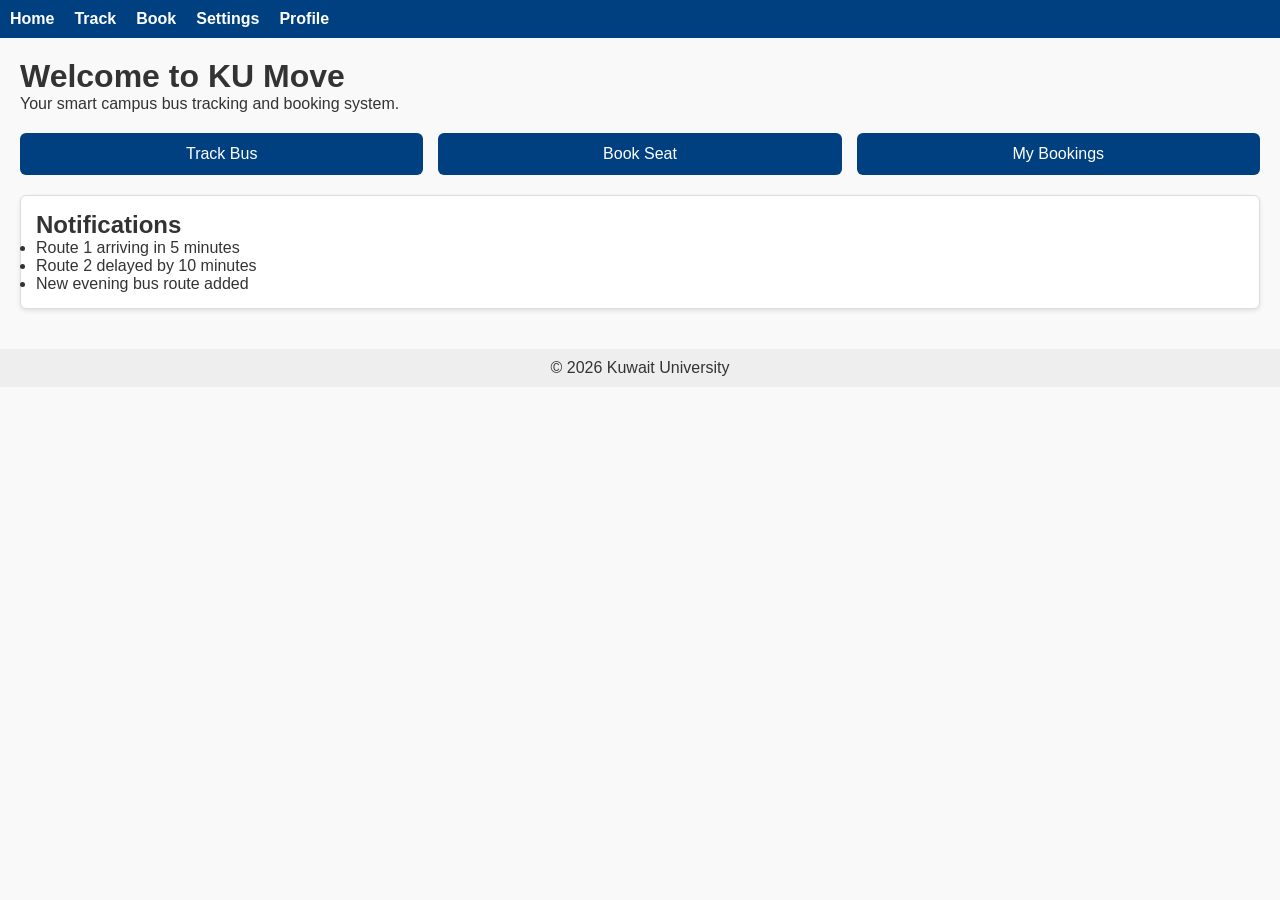
==== index.html @ cdfb766b "1" ====
<!DOCTYPE html>
<html lang="en">
<head>
  <meta charset="UTF-8">
  <title>KUMove - Home</title>
  <link rel="stylesheet" href="style.css">
</head>
<body>
  <!-- Navigation -->
  <nav>
    <ul>
      <li><a href="index.html">Home</a></li>
      <li><a href="tracking.html">Track</a></li>
      <li><a href="booking.html">Book</a></li>
      <li><a href="settings.html">Settings</a></li>
        <li><a href="profile.html">Profile</a></li>
    </ul>
  </nav>

   <!-- Home Content -->
  <main>
    <h1>Welcome to KU Move</h1>
    <p>Your smart campus bus tracking and booking system.</p>

    <!-- Quick Access Buttons -->
    <section class="quick-access">
      <a href="tracking.html" class="btn">Track Bus</a>
      <a href="booking.html" class="btn">Book Seat</a>
      <a href="mybookings.html" class="btn">My Bookings</a>
    </section>

    <!-- Notifications -->
    <section class="card">
      <h2>Notifications</h2>
      <ul>
        <li>Route 1 arriving in 5 minutes</li>
        <li>Route 2 delayed by 10 minutes</li>
        <li>New evening bus route added</li>
      </ul>
    </section>
  </main>

  <!-- Footer -->
  <footer>
    <p>&copy; 2026 Kuwait University</p>
  </footer>
</body>
</html>
---- style.css ----
/* General Reset */
body, h1, h2, p, ul, li {
  margin: 0;
  padding: 0;
}

/* Body */
body {
  font-family: Arial, sans-serif;
  background-color: #f9f9f9;
  color: #333;
}

/* Navigation */
nav ul {
  display: flex;
  background: #004080;
  list-style: none;
  padding: 10px;
}
nav ul li {
  margin-right: 20px;
}
nav ul li a {
  color: white;
  text-decoration: none;
  font-weight: bold;
}
nav ul li a:hover {
  text-decoration: underline;
}

/* Layout */
main {
  padding: 20px;
}

/* Footer */
footer {
  text-align: center;
  background: #eee;
  padding: 10px;
  margin-top: 20px;
}

/* Dashboard Layout */
.dashboard {
  display: grid;
  grid-template-columns: 1fr 1fr;
  gap: 20px;
  margin-top: 20px;
}

/* Card Style */
.card {
  background: #fff;
  padding: 15px;
  border: 1px solid #ddd;
  border-radius: 6px;
  box-shadow: 0 2px 4px rgba(0,0,0,0.1);
}

/* Quick Links */
.quick-links {
  display: flex;
  gap: 10px;
}
.btn {
  background: #004080;
  color: white;
  padding: 8px 12px;
  text-decoration: none;
  border-radius: 4px;
}
.btn:hover {
  background: #0066cc;
}
/* Profile Page */
.profile-links {
  list-style: none;
  padding: 0;
}
.profile-links li {
  margin: 10px 0;
}
.profile-links .btn {
  display: inline-block;
  background: #004080;
  color: white;
  padding: 10px 15px;
  text-decoration: none;
  border-radius: 4px;
}
.profile-links .btn:hover {
  background: #0066cc;
}
/* Quick Access Section */
.quick-access {
  display: flex;
  flex-wrap: wrap;
  gap: 15px;
  margin: 20px 0;
}
.quick-access .btn {
  flex: 1;
  min-width: 120px;
  text-align: center;
  background: #004080;
  color: white;
  padding: 12px;
  text-decoration: none;
  border-radius: 6px;
}
.quick-access .btn:hover {
  background: #0066cc;
}

/* Notifications Card */
.card {
  background: #fff;
  padding: 15px;
  border: 1px solid #ddd;
  border-radius: 6px;
  margin-top: 20px;
}

/* Mobile-Friendly Layout */
@media (max-width: 600px) {
  nav ul {
    flex-direction: column;
    align-items: flex-start;
  }
  .quick-access {
    flex-direction: column;
  }
}
/* Login button inside content */
.card a.btn {
  display: inline-block;
  background: #004080;
  color: white;
  padding: 8px 12px;
  text-decoration: none;
  border-radius: 4px;
}
.card a.btn:hover {
  background: #0066cc;
}
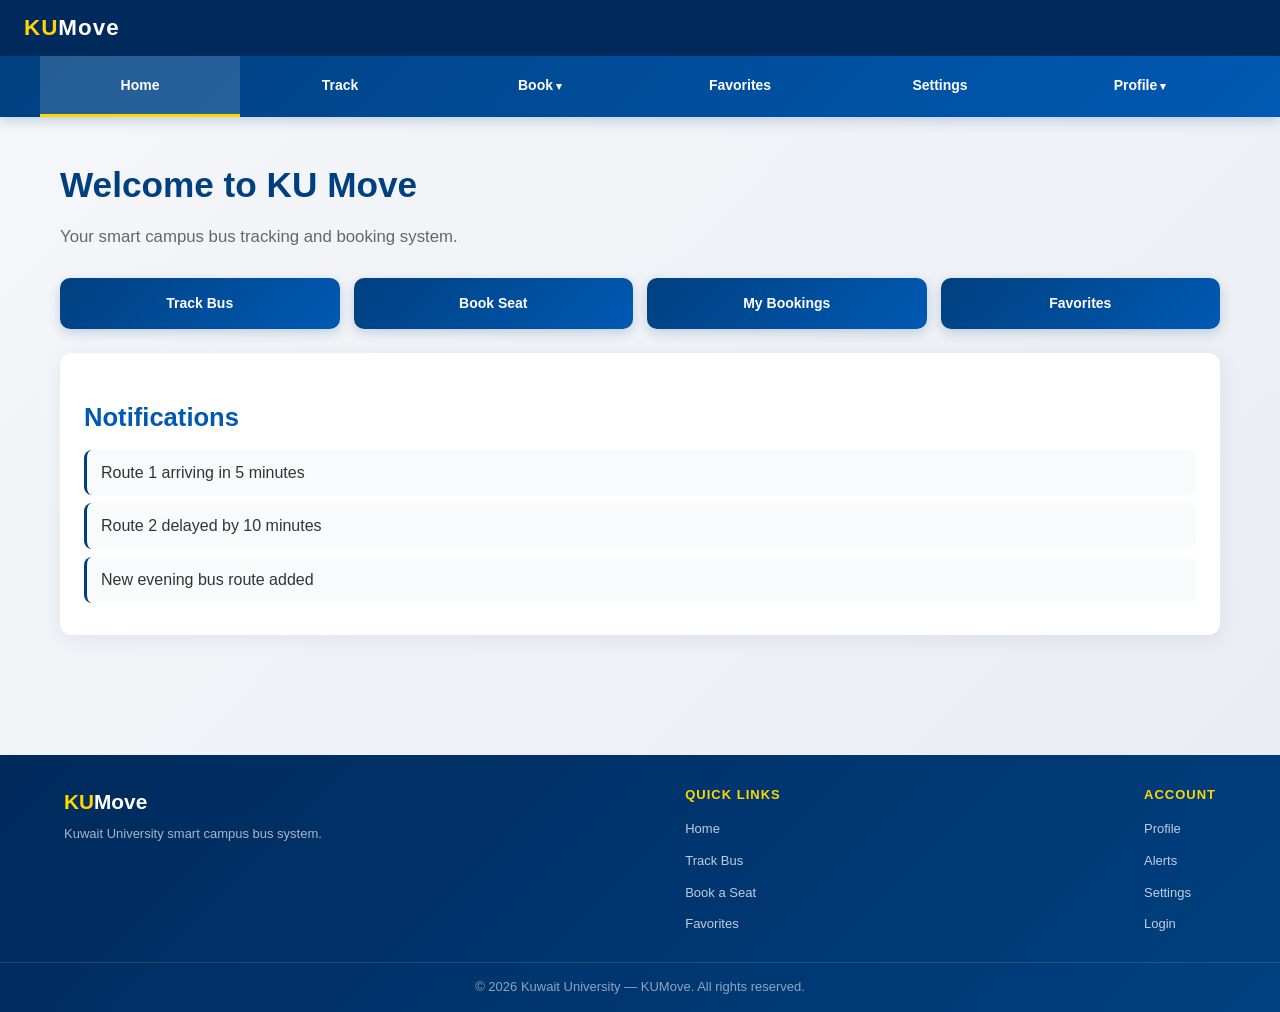
==== commit d896078f: "DONE" ====
--- a/index.html
+++ b/index.html
@@ -2,34 +2,61 @@
 <html lang="en">
 <head>
   <meta charset="UTF-8">
+  <meta name="viewport" content="width=device-width, initial-scale=1.0">
   <title>KUMove - Home</title>
-  <link rel="stylesheet" href="style.css">
+  <link rel="stylesheet" href="css/style.css">
 </head>
 <body>
-  <!-- Navigation -->
+
+  <!-- Site Header: logo left, greeting right -->
+  <header class="site-header">
+    <a href="index.html" class="logo">KU<span>Move</span></a>
+    <span id="greeting"></span>
+  </header>
+
   <nav>
-    <ul>
-      <li><a href="index.html">Home</a></li>
+    <button class="hamburger" id="hamburger" aria-label="Open menu">
+      <span></span><span></span><span></span>
+    </button>
+    <ul id="nav-links">
+      <li><a href="index.html"  class='active'>Home</a></li>
       <li><a href="tracking.html">Track</a></li>
-      <li><a href="booking.html">Book</a></li>
+
+      <!-- Booking with submenu -->
+      <li class="has-sub">
+        <a href="booking.html">Book</a>
+        <ul class="submenu">
+          <li><a href="booking.html">Book a Seat</a></li>
+          <li><a href="mybookings.html">My Bookings</a></li>
+        </ul>
+      </li>
+
+      <li><a href="favorites.html">Favorites</a></li>
       <li><a href="settings.html">Settings</a></li>
-        <li><a href="profile.html">Profile</a></li>
+
+      <!-- Profile with submenu -->
+      <li class="has-sub">
+        <a href="profile.html">Profile</a>
+        <ul class="submenu">
+          <li><a href="profile.html">My Profile</a></li>
+          <li><a href="notifications.html">Alerts</a></li>
+        </ul>
+      </li>
+
     </ul>
   </nav>
 
-   <!-- Home Content -->
   <main>
     <h1>Welcome to KU Move</h1>
     <p>Your smart campus bus tracking and booking system.</p>
 
-    <!-- Quick Access Buttons -->
     <section class="quick-access">
       <a href="tracking.html" class="btn">Track Bus</a>
       <a href="booking.html" class="btn">Book Seat</a>
       <a href="mybookings.html" class="btn">My Bookings</a>
+      <a href="favorites.html" class="btn">Favorites</a>
     </section>
 
-    <!-- Notifications -->
     <section class="card">
       <h2>Notifications</h2>
       <ul>
@@ -40,9 +67,36 @@
     </section>
   </main>
 
-  <!-- Footer -->
   <footer>
-    <p>&copy; 2026 Kuwait University</p>
+    <div class="footer-top">
+      <div class="footer-brand">
+        <div class="footer-logo">KU<span>Move</span></div>
+        <p>Kuwait University smart campus bus system.</p>
+      </div>
+      <div class="footer-links">
+        <h4>Quick Links</h4>
+        <ul>
+          <li><a href="index.html">Home</a></li>
+          <li><a href="tracking.html">Track Bus</a></li>
+          <li><a href="booking.html">Book a Seat</a></li>
+          <li><a href="favorites.html">Favorites</a></li>
+        </ul>
+      </div>
+      <div class="footer-links">
+        <h4>Account</h4>
+        <ul>
+          <li><a href="profile.html">Profile</a></li>
+          <li><a href="notifications.html">Alerts</a></li>
+          <li><a href="settings.html">Settings</a></li>
+          <li><a href="login.html">Login</a></li>
+        </ul>
+      </div>
+    </div>
+    <div class="footer-bottom">
+      &copy; 2026 Kuwait University &mdash; KUMove. All rights reserved.
+    </div>
   </footer>
+
+  <script src="js/main.js"></script>
 </body>
-</html>
+</html>
--- a/css/style.css
+++ b/css/style.css
@@ -0,0 +1,429 @@
+/* ── Reset ─────────────────────────────────────── */
+* { margin:0; padding:0; box-sizing:border-box; }
+
+body {
+  font-family: 'Segoe UI', Tahoma, Geneva, Verdana, sans-serif;
+  background: linear-gradient(135deg, #f5f7fa 0%, #e8ecf1 100%);
+  color: #333;
+  min-height: 100vh;
+  line-height: 1.6;
+}
+
+/* ════════════════════════════════════════════════
+   SITE HEADER  (logo left, greeting right)
+   ════════════════════════════════════════════════ */
+.site-header {
+  background: #002a5c;
+  display: flex;
+  justify-content: space-between;
+  align-items: center;
+  padding: 10px 24px;
+}
+.site-header .logo {
+  color: #ffd700;
+  font-size: 1.4rem;
+  font-weight: 800;
+  letter-spacing: 1px;
+  text-decoration: none;
+}
+.site-header .logo span { color: white; }
+#greeting {
+  color: white;
+  font-size: 0.95rem;
+  font-weight: 500;
+}
+
+/* ════════════════════════════════════════════════
+   NAVIGATION
+   ════════════════════════════════════════════════ */
+nav {
+  background: linear-gradient(135deg, #004080 0%, #0059b3 100%);
+  box-shadow: 0 4px 12px rgba(0,64,128,0.2);
+  position: sticky;
+  top: 0;
+  z-index: 100;
+}
+
+/* hamburger button */
+.hamburger {
+  display: none;
+  flex-direction: column;
+  justify-content: center;
+  gap: 5px;
+  background: none;
+  border: none;
+  cursor: pointer;
+  padding: 14px 20px;
+  box-shadow: none;
+}
+.hamburger span {
+  display: block; width:25px; height:3px;
+  background:white; border-radius:3px;
+}
+
+nav > ul {
+  display: flex;
+  list-style: none;
+  max-width: 1200px;
+  margin: 0 auto;
+  padding: 0;
+}
+nav > ul > li { flex: 1; position: relative; }
+
+nav > ul > li > a {
+  display: block;
+  color: white;
+  text-decoration: none;
+  font-weight: 600;
+  padding: 18px 20px;
+  text-align: center;
+  font-size: 14px;
+  transition: background 0.2s;
+  border-bottom: 3px solid transparent;
+}
+nav > ul > li > a:hover,
+nav > ul > li > a.active {
+  background: rgba(255,255,255,0.15);
+  border-bottom-color: #ffd700;
+}
+
+/* ── Dropdown submenu ─────────────────────────── */
+nav ul .submenu {
+  display: none;
+  position: absolute;
+  top: 100%;
+  left: 0;
+  background: #003370;
+  list-style: none;
+  min-width: 160px;
+  border-radius: 0 0 8px 8px;
+  box-shadow: 0 6px 20px rgba(0,0,0,0.2);
+  z-index: 200;
+}
+nav ul li.has-sub.open .submenu { display: block; }
+
+nav ul .submenu li a {
+  display: block;
+  color: white;
+  text-decoration: none;
+  padding: 12px 18px;
+  font-size: 14px;
+  font-weight: 500;
+  white-space: nowrap;
+  transition: background 0.2s;
+  border-bottom: none;
+}
+nav ul .submenu li a:hover { background: rgba(255,255,255,0.15); }
+
+/* arrow indicator on parent */
+.has-sub > a::after { content: ' ▾'; font-size: 11px; }
+
+/* ════════════════════════════════════════════════
+   MAIN CONTENT
+   ════════════════════════════════════════════════ */
+main {
+  padding: 40px 20px;
+  max-width: 1200px;
+  margin: 0 auto;
+  animation: fadeIn 0.4s ease-in;
+}
+@keyframes fadeIn {
+  from { opacity:0; transform:translateY(16px); }
+  to   { opacity:1; transform:translateY(0); }
+}
+
+h1 { color:#004080; font-size:2.2rem; margin-bottom:10px; font-weight:700; }
+h2 { color:#0059b3; font-size:1.6rem; margin:20px 0 12px; font-weight:600; }
+h3 { color:#004080; font-size:1.2rem; margin-bottom:8px; }
+main > p { color:#666; font-size:1.05rem; margin-bottom:28px; }
+
+/* ── Card ─────────────────────────────────────── */
+.card {
+  background: white;
+  padding: 24px;
+  border-radius: 12px;
+  box-shadow: 0 4px 20px rgba(0,64,128,0.08);
+  transition: box-shadow 0.3s, transform 0.3s;
+  margin-bottom: 20px;
+}
+.card:hover { box-shadow:0 8px 30px rgba(0,64,128,0.15); transform:translateY(-3px); }
+.card > p   { color:#555; margin-top:8px; line-height:1.6; }
+.card ul    { list-style:none; padding:0; margin-top:12px; }
+.card ul li {
+  padding:10px 14px; background:#f8fafc;
+  margin-bottom:8px; border-radius:8px;
+  border-left:3px solid #004080;
+}
+
+/* ── Dashboard grid ───────────────────────────── */
+.dashboard {
+  display: grid;
+  grid-template-columns: repeat(auto-fit, minmax(260px,1fr));
+  gap: 22px;
+  margin-top: 24px;
+}
+
+/* ── Booking card ─────────────────────────────── */
+.booking-card {
+  background:white; padding:22px; border-radius:12px;
+  box-shadow:0 4px 20px rgba(0,64,128,0.08);
+  display:flex; flex-direction:column; gap:8px;
+  transition: box-shadow 0.3s, transform 0.3s;
+}
+.booking-card:hover { box-shadow:0 8px 30px rgba(0,64,128,0.15); transform:translateY(-3px); }
+.booking-card h2 { margin:0 0 6px; font-size:1.2rem; }
+.booking-card p  { margin:0; color:#555; font-size:14px; }
+.booking-card .btn { margin-top:14px; align-self:flex-start; }
+
+/* ── Buttons ──────────────────────────────────── */
+.btn, button[type="submit"] {
+  background: linear-gradient(135deg,#004080,#0059b3);
+  color: white; padding:11px 22px;
+  text-decoration:none; border-radius:8px; border:none;
+  font-weight:600; font-size:14px; cursor:pointer;
+  transition: all 0.25s; box-shadow:0 4px 12px rgba(0,64,128,0.2);
+  display:inline-block;
+}
+.btn:hover, button[type="submit"]:hover {
+  background: linear-gradient(135deg,#0059b3,#0066cc);
+  box-shadow:0 6px 20px rgba(0,89,179,0.3); transform:translateY(-2px);
+}
+button[type="submit"]:disabled {
+  background:#6c757d; cursor:not-allowed; transform:none; box-shadow:none;
+}
+
+/* ── Quick access ─────────────────────────────── */
+.quick-access {
+  display:grid; grid-template-columns:repeat(auto-fit,minmax(140px,1fr));
+  gap:14px; margin:24px 0;
+}
+.quick-access .btn {
+  text-align:center; padding:14px 10px; border-radius:10px;
+}
+
+/* ── Form wrapper (centered card) ─────────────── */
+.form-wrapper {
+  max-width:480px; margin:28px auto 0;
+  background:white; padding:32px 28px;
+  border-radius:12px; box-shadow:0 4px 20px rgba(0,64,128,0.1);
+}
+.form-group { display:flex; flex-direction:column; margin-bottom:18px; }
+.form-group label { font-weight:600; color:#004080; margin-bottom:5px; font-size:14px; }
+
+input[type="text"], input[type="email"], input[type="password"],
+input[type="time"], input[type="number"], select, textarea {
+  width:100%; padding:11px 14px; border-radius:8px;
+  border:2px solid #e0e6ed; background:white;
+  font-size:14px; color:#333; font-family:inherit; transition:border 0.2s;
+}
+input:hover, select:hover, textarea:hover { border-color:#004080; }
+input:focus, select:focus, textarea:focus {
+  outline:none; border-color:#0066cc;
+  box-shadow:0 0 0 3px rgba(0,102,204,0.1);
+}
+.form-wrapper button[type="submit"] { width:100%; margin-top:6px; padding:13px; font-size:15px; }
+
+/* ── Validation styles ────────────────────────── */
+.input-error { border-color:#cc0000 !important; box-shadow:0 0 0 3px rgba(204,0,0,0.1) !important; }
+.error-msg   { display:none; color:#cc0000; font-size:12px; margin-top:4px; font-weight:500; }
+.feedback-msg {
+  padding:11px 14px; border-radius:8px; margin-bottom:14px;
+  font-size:14px; font-weight:500;
+}
+.feedback-msg.success { background:#d4edda; color:#155724; border-left:4px solid #28a745; }
+.feedback-msg.error   { background:#f8d7da; color:#721c24; border-left:4px solid #cc0000; }
+
+/* ── Booking confirmation card ────────────────── */
+.feedback-success-card {
+  background:#d4edda; border-left:4px solid #28a745;
+  margin-top:18px; padding:22px; border-radius:12px;
+}
+.feedback-success-card h2 { color:#155724; font-size:1.2rem; margin-bottom:8px; }
+.feedback-success-card p  { color:#155724; margin:3px 0; }
+.feedback-success-card a  { color:#004080; font-weight:600; }
+
+/* ── Tracking ─────────────────────────────────── */
+.tracking-section {
+  background:white; padding:26px 28px; border-radius:12px;
+  box-shadow:0 4px 20px rgba(0,64,128,0.08);
+  margin-bottom:26px; max-width:500px;
+}
+.tracking-section label { display:block; font-weight:600; color:#004080; margin-bottom:6px; font-size:14px; }
+#track-btn { width:100%; margin-top:4px; }
+
+.route-map {
+  background:white; padding:26px; border-radius:12px;
+  box-shadow:0 4px 20px rgba(0,64,128,0.08); margin-top:24px;
+}
+.route-container {
+  display:flex; align-items:center; justify-content:space-between;
+  margin-top:26px; padding:18px; background:#f8fafc; border-radius:12px;
+}
+.stop { text-align:center; }
+.stop span { display:block; margin-top:10px; font-size:13px; font-weight:600; color:#666; white-space:nowrap; }
+.stop::before {
+  content:""; width:28px; height:28px; display:block; border-radius:50%;
+  background:#d1d5db; margin:auto; border:3px solid white;
+  box-shadow:0 2px 8px rgba(0,0,0,0.12);
+}
+.stop.completed::before { background:linear-gradient(135deg,#10b981,#059669); }
+.stop.active::before    { background:linear-gradient(135deg,#f59e0b,#d97706); box-shadow:0 4px 16px rgba(245,158,11,0.4); }
+.stop.active span       { color:#d97706; }
+.stop.completed span    { color:#059669; }
+.line { flex:1; height:5px; background:#d1d5db; margin:0 -2px; }
+.line.completed { background:linear-gradient(90deg,#10b981,#059669); }
+.line.active    { background:linear-gradient(90deg,#f59e0b,#d97706); }
+
+.map { background:white; padding:26px; border-radius:12px; box-shadow:0 4px 20px rgba(0,64,128,0.08); margin-top:24px; }
+.map-box {
+  background:linear-gradient(135deg,#e6f2ff,#d4e8ff);
+  border:3px dashed #004080; padding:50px 20px;
+  text-align:center; margin-top:12px; border-radius:12px;
+}
+.map-box p { color:#004080; font-weight:600; }
+
+#bus-info {
+  background:white; padding:22px; border-radius:12px;
+  margin-top:22px; box-shadow:0 4px 20px rgba(0,64,128,0.08);
+}
+
+/* ── Favorites ────────────────────────────────── */
+#favorites-list { display:flex; flex-wrap:wrap; gap:18px; margin-top:22px; }
+.favorite-item {
+  background:white; padding:20px 22px; border-radius:12px;
+  box-shadow:0 3px 14px rgba(0,64,128,0.08);
+  flex:1 1 280px; max-width:380px;
+  transition: box-shadow 0.3s, transform 0.3s;
+}
+.favorite-item:hover { box-shadow:0 6px 22px rgba(0,64,128,0.14); transform:translateY(-2px); }
+.favorite-item h3   { margin-bottom:14px; color:#004080; }
+.favorite-item .btn-row { display:flex; flex-wrap:wrap; gap:8px; }
+.favorite-item button {
+  padding:9px 16px; border:none;
+  background:linear-gradient(135deg,#004080,#0059b3); color:white;
+  border-radius:6px; cursor:pointer; font-weight:600; font-size:13px;
+  transition:all 0.25s; box-shadow:0 2px 8px rgba(0,64,128,0.2);
+}
+.favorite-item button:hover {
+  background:linear-gradient(135deg,#0059b3,#0066cc);
+  transform:translateY(-2px);
+}
+.favorite-item .remove { background:linear-gradient(135deg,#cc0000,#e60000); }
+.favorite-item .remove:hover { background:linear-gradient(135deg,#e60000,#ff3333); }
+
+.add-favorite-section {
+  margin-top:28px; background:white; padding:22px 26px;
+  border-radius:12px; box-shadow:0 4px 20px rgba(0,64,128,0.08); max-width:460px;
+}
+
+/* ── Notifications ────────────────────────────── */
+#notifications-list { margin-top:22px; }
+.notification-item {
+  background:white; padding:16px 18px; border-left:4px solid #004080;
+  border-radius:8px; margin-bottom:10px;
+  box-shadow:0 2px 10px rgba(0,0,0,0.05); transition:all 0.3s;
+  display:flex; justify-content:space-between; align-items:flex-start; gap:12px;
+}
+.notification-item:hover { transform:translateX(3px); border-left-color:#0066cc; }
+.notification-item p    { font-size:14px; color:#333; margin-bottom:6px; }
+.notification-item .time {
+  font-size:12px; color:#888; background:#f0f4f8;
+  padding:3px 9px; border-radius:10px;
+}
+.dismiss-btn {
+  background:none; border:1px solid #ccc; color:#666;
+  padding:5px 10px; border-radius:6px; font-size:12px;
+  cursor:pointer; white-space:nowrap; box-shadow:none; flex-shrink:0;
+}
+.dismiss-btn:hover { background:#f8d7da; border-color:#cc0000; color:#cc0000; transform:none; }
+#clear-btn {
+  margin-top:18px; padding:11px 22px;
+  background:linear-gradient(135deg,#cc0000,#e60000); color:white;
+  border:none; border-radius:8px; cursor:pointer; font-weight:600;
+  font-size:14px; box-shadow:0 4px 12px rgba(204,0,0,0.2); transition:all 0.25s;
+}
+#clear-btn:hover { background:linear-gradient(135deg,#e60000,#ff3333); transform:translateY(-2px); }
+
+/* ── Profile ──────────────────────────────────── */
+.profile-links { list-style:none; padding:0; margin-top:18px; }
+.profile-links li { margin-bottom:10px; }
+.profile-links .btn { display:block; padding:13px 18px; }
+
+/* ── Settings ─────────────────────────────────── */
+.settings-section { margin-top:26px; }
+.setting-item {
+  background:white; padding:18px; border-radius:12px;
+  margin-bottom:14px; box-shadow:0 3px 14px rgba(0,64,128,0.07);
+}
+.setting-item label { font-weight:600; display:block; margin-bottom:8px; color:#004080; font-size:14px; }
+
+/* ════════════════════════════════════════════════
+   FOOTER  (enhanced)
+   ════════════════════════════════════════════════ */
+footer {
+  background: linear-gradient(135deg,#002a5c 0%,#004080 100%);
+  color: white;
+  margin-top: 60px;
+}
+.footer-top {
+  display: flex;
+  justify-content: space-between;
+  align-items: flex-start;
+  flex-wrap: wrap;
+  gap: 20px;
+  max-width: 1200px;
+  margin: 0 auto;
+  padding: 30px 24px 20px;
+}
+.footer-brand .footer-logo { font-size:1.3rem; font-weight:800; color:#ffd700; }
+.footer-brand .footer-logo span { color:white; }
+.footer-brand p { font-size:13px; color:rgba(255,255,255,0.65); margin-top:6px; }
+
+.footer-links h4 { font-size:13px; color:#ffd700; margin-bottom:10px; letter-spacing:1px; text-transform:uppercase; }
+.footer-links ul { list-style:none; padding:0; }
+.footer-links ul li { margin-bottom:6px; }
+.footer-links ul li a { color:rgba(255,255,255,0.75); text-decoration:none; font-size:13px; transition:color 0.2s; }
+.footer-links ul li a:hover { color:#ffd700; }
+
+.footer-bottom {
+  border-top: 1px solid rgba(255,255,255,0.12);
+  text-align: center;
+  padding: 14px 24px;
+  font-size: 13px;
+  color: rgba(255,255,255,0.55);
+}
+
+/* ════════════════════════════════════════════════
+   RESPONSIVE
+   ════════════════════════════════════════════════ */
+@media (max-width: 768px) {
+  .hamburger { display:flex; }
+  nav > ul   { display:none; flex-direction:column; }
+  nav > ul.open { display:flex; }
+  nav > ul > li { flex:unset; width:100%; }
+  nav > ul > li > a { padding:13px 18px; text-align:left; border-bottom:1px solid rgba(255,255,255,0.1); }
+
+  /* submenu on mobile is also stacked */
+  nav ul .submenu { position:static; border-radius:0; box-shadow:none; background:#002a5c; }
+  nav ul .submenu li a { padding-left:34px; }
+
+  h1 { font-size:1.8rem; }
+  h2 { font-size:1.4rem; }
+  main { padding:22px 14px; }
+  .dashboard { grid-template-columns:1fr; }
+  .form-wrapper { padding:22px 16px; }
+  .tracking-section { max-width:100%; }
+  #favorites-list { flex-direction:column; }
+  .favorite-item  { max-width:100%; flex:unset; }
+  .route-container { flex-wrap:wrap; gap:12px; }
+  .line { display:none; }
+  .stop { flex:1 1 calc(50% - 8px); }
+  .quick-access { grid-template-columns:1fr 1fr; }
+  .footer-top { flex-direction:column; }
+}
+@media (max-width: 480px) {
+  h1 { font-size:1.55rem; }
+  .stop { flex:1 1 100%; }
+  .quick-access { grid-template-columns:1fr; }
+  .booking-card .btn { width:100%; text-align:center; }
+}
